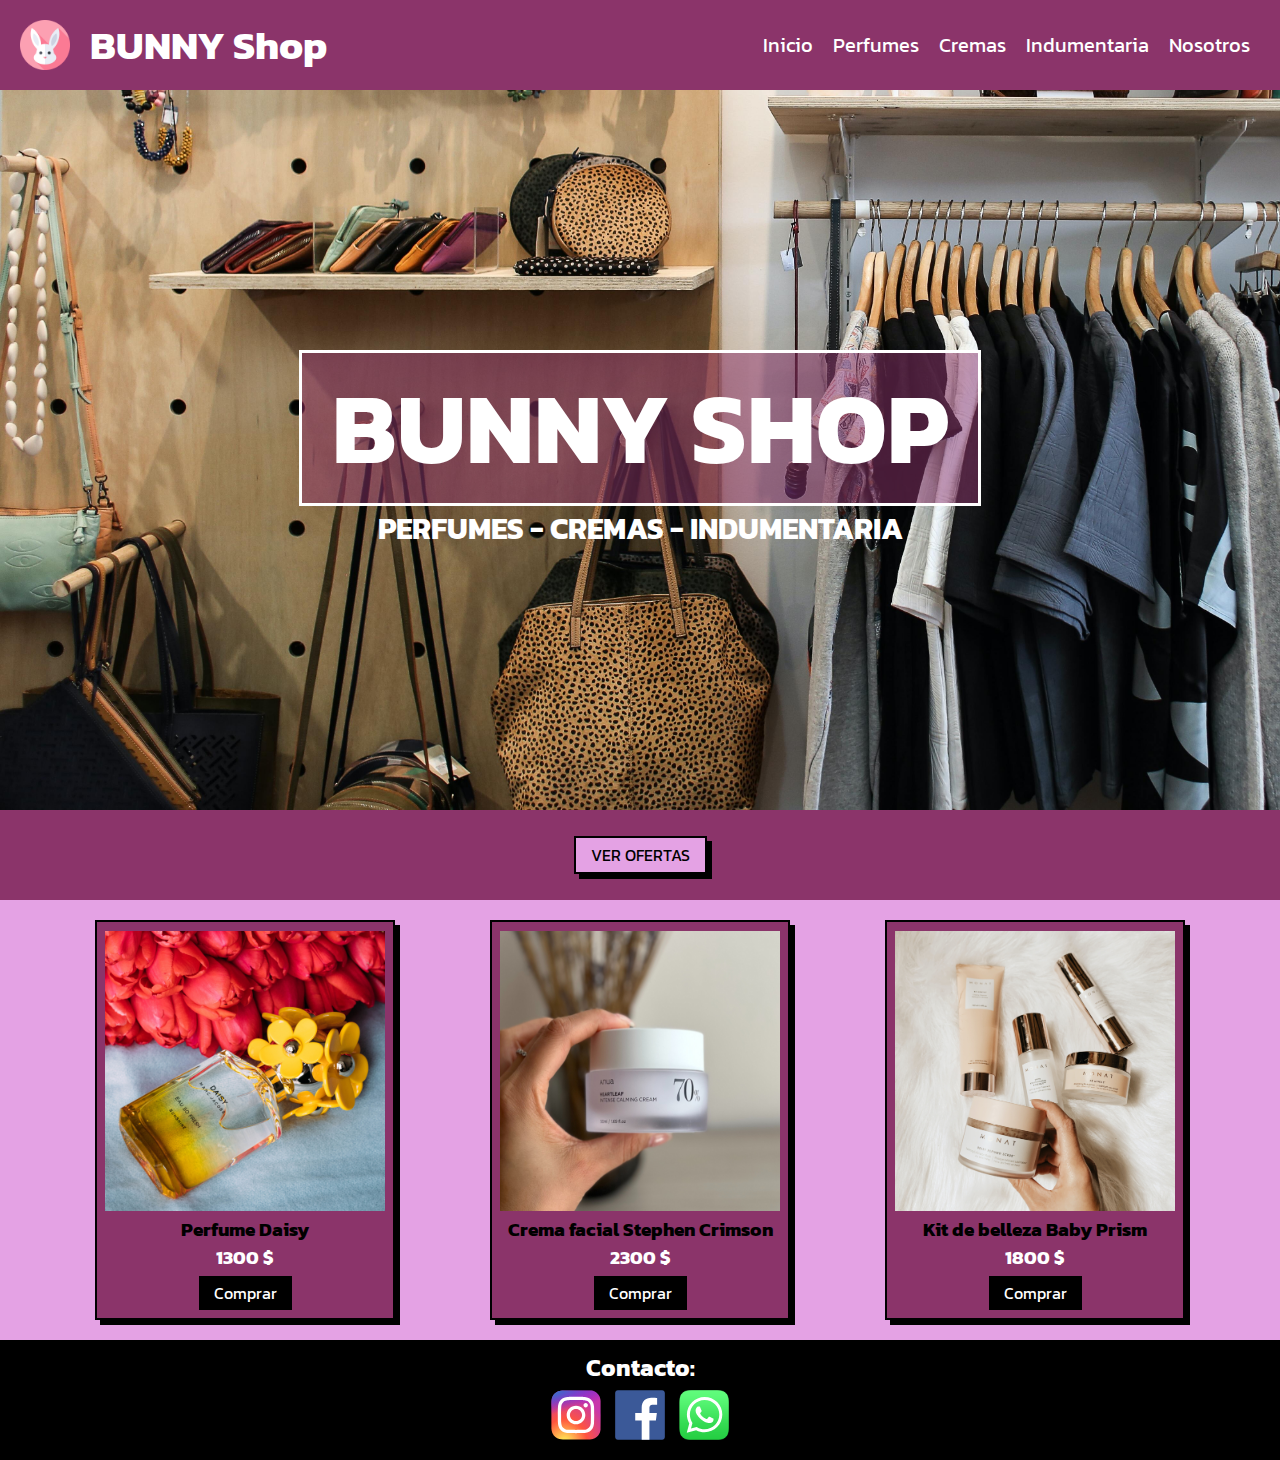
==== index.html @ acb0f759 "proyecto de la primer entrega" ====
<!DOCTYPE html>
<html lang="en">
<head>
    <meta charset="UTF-8">
    <meta name="viewport" content="width=device-width, initial-scale=1.0">
    <title>BUNNY Shop</title>
    <link rel="icon" href="bunny-icon.ico">
    <link rel="stylesheet" type="text/css" href="./css/style.css">
    <style>
        @import url('https://fonts.googleapis.com/css2?family=Kanit&display=swap');
    </style>
</head>
<body>
    <header>
        <div class="logo">
            <img src="img/bunny-icon.png" alt="logo de conejo">
            <h1>BUNNY Shop</h1>
        </div>
        <nav>
            <ul>
                <li><a href="index.html">Inicio</a></li>
                <li><a href="pages/perfumes.html">Perfumes</a></li>
                <li><a href="pages/cremas.html">Cremas</a></li>
                <li><a href="pages/indumentaria.html">Indumentaria</a></li>
                <li><a href="pages/nosotros.html">Nosotros</a></li>
            </ul>
        </nav>
    </header>
    <main>
        <section class="hero">
            <!-- Acá va a ir un carrousel próximamente -->
            <div class="carrousel">
                <h2 class="texto-nombre-tienda">BUNNY SHOP</h2>
                <h2 class="texto-productos">PERFUMES - CREMAS - INDUMENTARIA</h2>
            </div>
            <div class="boton-presentacion">
                <a class="boton-ofertas" href="#ofertas">VER OFERTAS</a>
            </div>
        </section>
        <section class="ofertas" id="ofertas">
            <div class="producto-tarjeta">
                <img src="img/perfume-1.jpg" alt="perfume en oferta">
                <h3 class="nombre-producto">Perfume Daisy</h3>
                <h3 class="precio-producto">1300 $</h3>
                <a class="boton-carrito" href="">Comprar</a>
            </div>
            <div class="producto-tarjeta">
                <img src="img/crema-1.jpg" alt="perfume en oferta">
                <h3 class="nombre-producto">Crema facial Stephen Crimson</h3>
                <h3 class="precio-producto">2300 $</h3>
                <a class="boton-carrito" href="">Comprar</a>
            </div>
            <div class="producto-tarjeta">
                <img src="img/crema-2.jpg" alt="perfume en oferta">
                <h3 class="nombre-producto">Kit de belleza Baby Prism</h3>
                <h3 class="precio-producto">1800 $</h3>
                <a class="boton-carrito" href="">Comprar</a>
            </div>
        </section>
    </main>
    <footer class="pie">
        <h2>Contacto:</h2>
        <div class="redes-sociales">
            <a href="http://www.instagram.com/" target="_blank"><img src="img/instagram-logo.svg" alt="logo de Instagram"></a>
            <a href="https://www.facebook.com/" target="_blank"><img src="img/facebook-logo.svg" alt="logo de Facebook"></a>
            <a href="https://web.whatsapp.com/" target="_blank"><img src="img/whatsapp-logo.svg" alt="logo de Whatsapp"></a>
        </div>
    </footer>
</body>
</html>
---- css/style.css ----
* {
    margin: 0;
    padding: 0;
}

body {
    font-family: 'Kanit', sans-serif;
}

/* Navbar */

header {
    z-index: 10;
    height: 10vh;
    padding: 20px;
    background-color:rgb(139, 52, 106);
    position: sticky;
    top: 0;
    display: flex;
    justify-content: space-between;
    align-items: center;
    box-sizing: border-box;
}

.logo {
    display: flex;
    justify-content: center;
    align-items: center;
}
header h1 {
    font-size: 40px;
    color: white;
}

header img {
    height: 50px;
    width: 50px;
    margin-right: 20px;

}

header nav ul {
    list-style: none;
    display: flex;
    
}

header nav ul li a {
    color: white;
    font-size: 20px;
    padding: 10px;
}

a {
    text-decoration: none;
}

/* Seccion Hero */

.carrousel {
    box-sizing: border-box;
    display: flex;
    justify-content: center;
    align-items: center;
    flex-direction: column;
    height: 80vh;
    background-image: url("../img/presentacion-hero.jpg");
    background-size: cover;
}

.texto-nombre-tienda {
    background-color: rgb(139, 52, 106, 50%);
    font-size: 100px;
    color: white;
    padding-inline: 30px;
    border: 3px solid white;
}

.texto-productos {
    font-size: 30px;
    color: white;
}
.boton-presentacion {
    height: 10vh;
    background-color: rgb(139, 52, 106);
    display: flex;
    justify-content: center;
    align-items: center;
}

.boton-ofertas {
    background-color: rgb(228, 162, 228);
    color: black;
    padding: 5px 15px;
    border: 2px solid black;
    box-shadow: 5px 5px black;
}

/* Seccion ofertas */

.ofertas {
    height: auto;
    padding: 10px;
    background-color: rgb(228, 162, 228);
    display: flex;
    justify-content: space-evenly;
    align-items: center;
    flex-wrap: wrap;
}

/* Tarjetas */

.producto-tarjeta {
    border: 2px solid;
    box-shadow: 5px 5px black;
    margin: 10px;
    display: flex;
    flex-direction: column;
    justify-content: center;
    align-items: center;
    background-color: rgb(139, 52, 106);
    box-sizing: border-box;
    width: 300px;
    height: 400px;
}

.ofertas div img {
    height:280px;
    width: 280px;
}

.nombre-producto {
    margin-top: 4px;
}

.precio-producto {
    color: white;
}

.boton-carrito {
    margin-top: 5px;
    background-color: black;
    color: white;
    padding: 5px 15px;
}

/* Footer */

footer {
    display: flex;
    flex-direction: column;
    align-items: center;
    height: 100px;
    padding: 10px;
    background-color: black;
}

footer h2 {
    color: white;
    margin-bottom: 5px;
}

footer a img {
    width: 50px;
    height: 50px;
    margin-left: 5px;
    margin-right: 5px;
    margin-bottom: 7px;
}

/* Páginas en construcción */

.contenido-vacio {
    background-color: violet;
    box-sizing: border-box;
    height: 80vh;
    display: flex;
    flex-direction: column;
    justify-content: center;
    align-items: center;
}

.contenido-vacio img {
    height: 300px;
    width: 300px;
}

.contenido-vacio h2 {
    color: white;
}
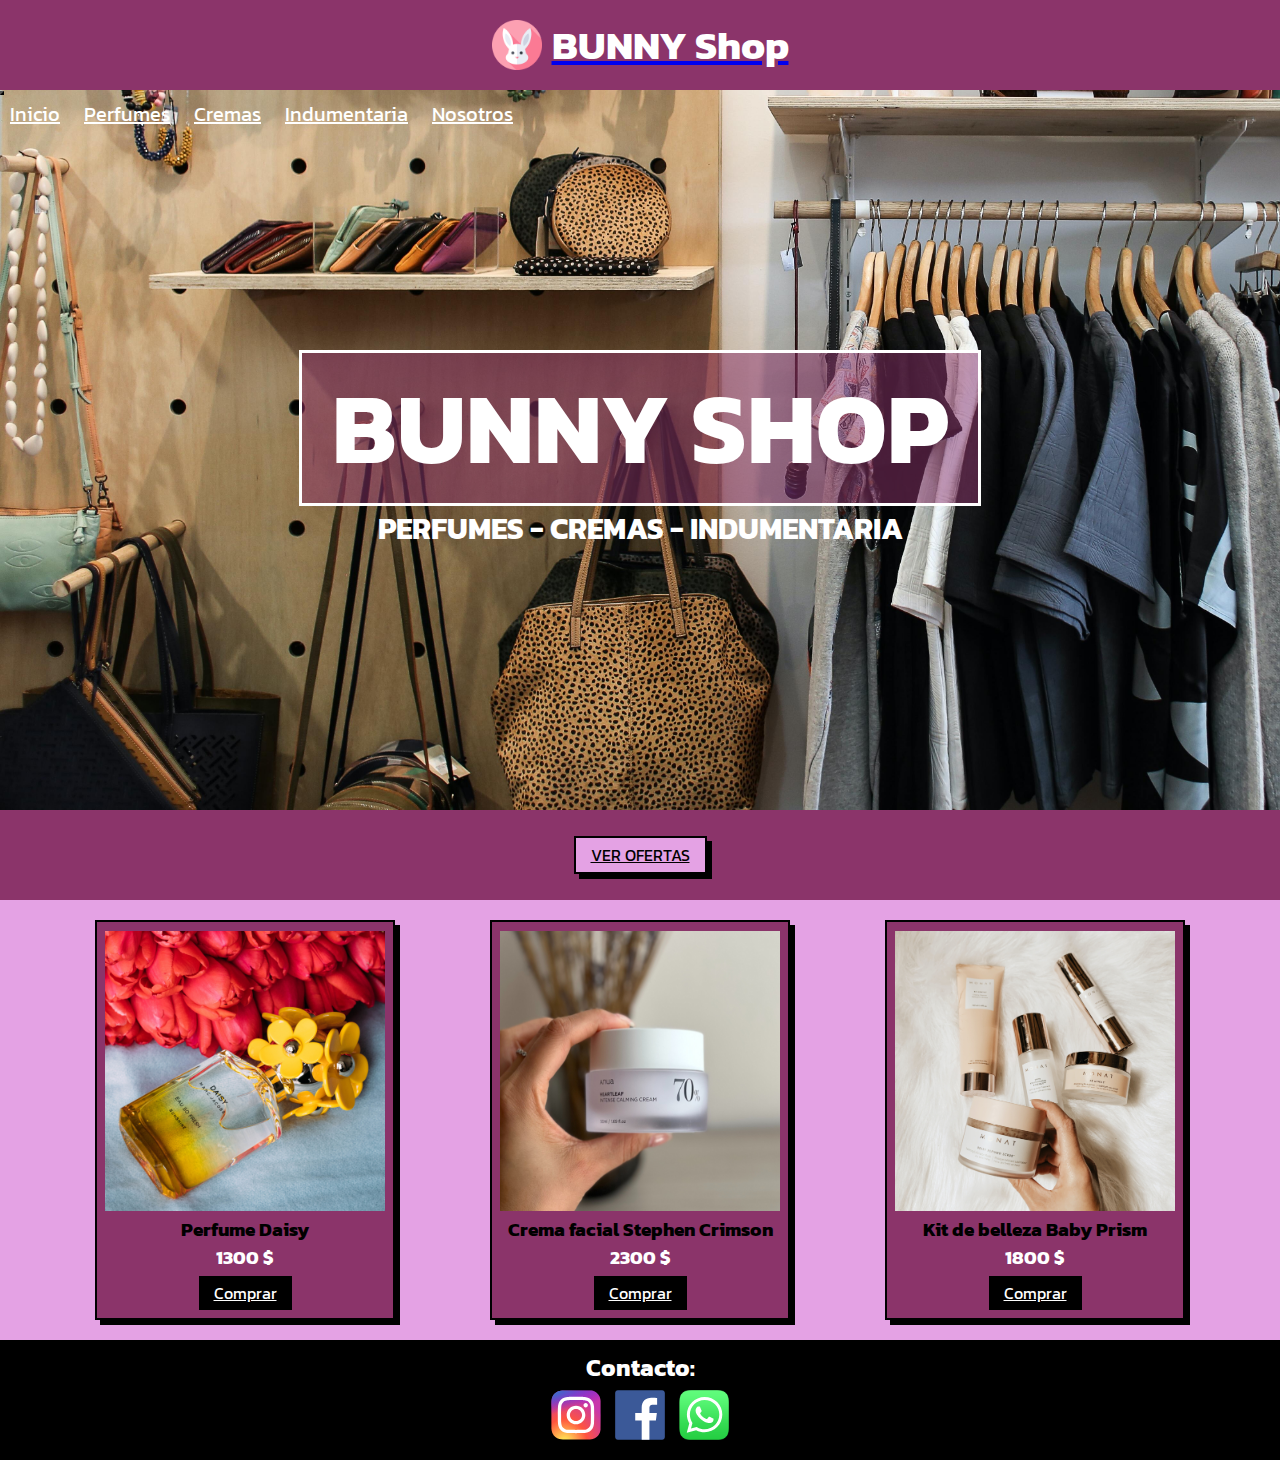
==== commit cfbf557e: "se aplica navbar con bootstrap" ====
--- a/index.html
+++ b/index.html
@@ -5,6 +5,7 @@
     <meta name="viewport" content="width=device-width, initial-scale=1.0">
     <title>BUNNY Shop</title>
     <link rel="icon" href="bunny-icon.ico">
+    <link href="https://cdn.jsdelivr.net/npm/bootstrap@5.3.2/dist/css/bootstrap.min.css" rel="stylesheet" integrity="sha384-T3c6CoIi6uLrA9TneNEoa7RxnatzjcDSCmG1MXxSR1GAsXEV/Dwwykc2MPK8M2HN" crossorigin="anonymous">
     <link rel="stylesheet" type="text/css" href="./css/style.css">
     <style>
         @import url('https://fonts.googleapis.com/css2?family=Kanit&display=swap');
@@ -12,19 +13,26 @@
 </head>
 <body>
     <header>
-        <div class="logo">
-            <img src="img/bunny-icon.png" alt="logo de conejo">
-            <h1>BUNNY Shop</h1>
-        </div>
-        <nav>
-            <ul>
-                <li><a href="index.html">Inicio</a></li>
-                <li><a href="pages/perfumes.html">Perfumes</a></li>
-                <li><a href="pages/cremas.html">Cremas</a></li>
-                <li><a href="pages/indumentaria.html">Indumentaria</a></li>
-                <li><a href="pages/nosotros.html">Nosotros</a></li>
-            </ul>
-        </nav>
+        <nav class="navbar navbar-expand-lg bg-body-tertiary">
+            <div class="container-fluid">
+                <a class="navbar-brand" href="#">
+                    <img src="bunny-icon.ico" alt="Logo" width="50" height="50" class="d-inline-block align-text-center">
+                    <h1>BUNNY Shop</h1>
+                </a>
+              <button class="navbar-toggler" type="button" data-bs-toggle="collapse" data-bs-target="#navbarNavAltMarkup" aria-controls="navbarNavAltMarkup" aria-expanded="false" aria-label="Toggle navigation">
+                <span background-color="white" class="navbar-toggler-icon"></span>
+              </button>
+              <div class="collapse navbar-collapse" id="navbarNavAltMarkup">
+                <div class="navbar-nav">
+                  <a class="nav-link" href="#">Inicio</a>
+                  <a class="nav-link" href="#">Perfumes</a>
+                  <a class="nav-link" href="#">Cremas</a>
+                  <a class="nav-link" href="#">Indumentaria</a>
+                  <a class="nav-link" href="#">Nosotros</a>
+                </div>
+              </div>
+            </div>
+          </nav>
     </header>
     <main>
         <section class="hero">
@@ -66,5 +74,6 @@
             <a href="https://web.whatsapp.com/" target="_blank"><img src="img/whatsapp-logo.svg" alt="logo de Whatsapp"></a>
         </div>
     </footer>
+    <script src="https://cdn.jsdelivr.net/npm/bootstrap@5.3.2/dist/js/bootstrap.bundle.min.js" integrity="sha384-C6RzsynM9kWDrMNeT87bh95OGNyZPhcTNXj1NW7RuBCsyN/o0jlpcV8Qyq46cDfL" crossorigin="anonymous"></script>
 </body>
 </html>--- a/css/style.css
+++ b/css/style.css
@@ -9,50 +9,43 @@
 
 /* Navbar */
 
-header {
-    z-index: 10;
-    height: 10vh;
-    padding: 20px;
-    background-color:rgb(139, 52, 106);
-    position: sticky;
-    top: 0;
+.navbar-brand {
     display: flex;
-    justify-content: space-between;
+    flex-direction: row;
     align-items: center;
-    box-sizing: border-box;
+    justify-content: center;
 }
 
-.logo {
-    display: flex;
-    justify-content: center;
-    align-items: center;
-}
-header h1 {
+h1 {
     font-size: 40px;
     color: white;
+    margin-left: 10px;
 }
 
-header img {
-    height: 50px;
-    width: 50px;
-    margin-right: 20px;
-
+header {
+    height: 10vh;
+    background-color:rgb(139, 52, 106);
 }
 
-header nav ul {
-    list-style: none;
-    display: flex;
-    
+.navbar-collapse {
+    flex-grow: 0;
 }
 
-header nav ul li a {
+.navbar {
+    align-self: center;
+    padding-top: 15px;
+    background-color: rgb(139, 52, 106) !important;
+}
+
+.nav-link {
     color: white;
     font-size: 20px;
     padding: 10px;
 }
 
-a {
-    text-decoration: none;
+.navbar-toggler {
+    border-color: black;
+    background-color: rgba(228, 104, 180, 0.555)
 }
 
 /* Seccion Hero */
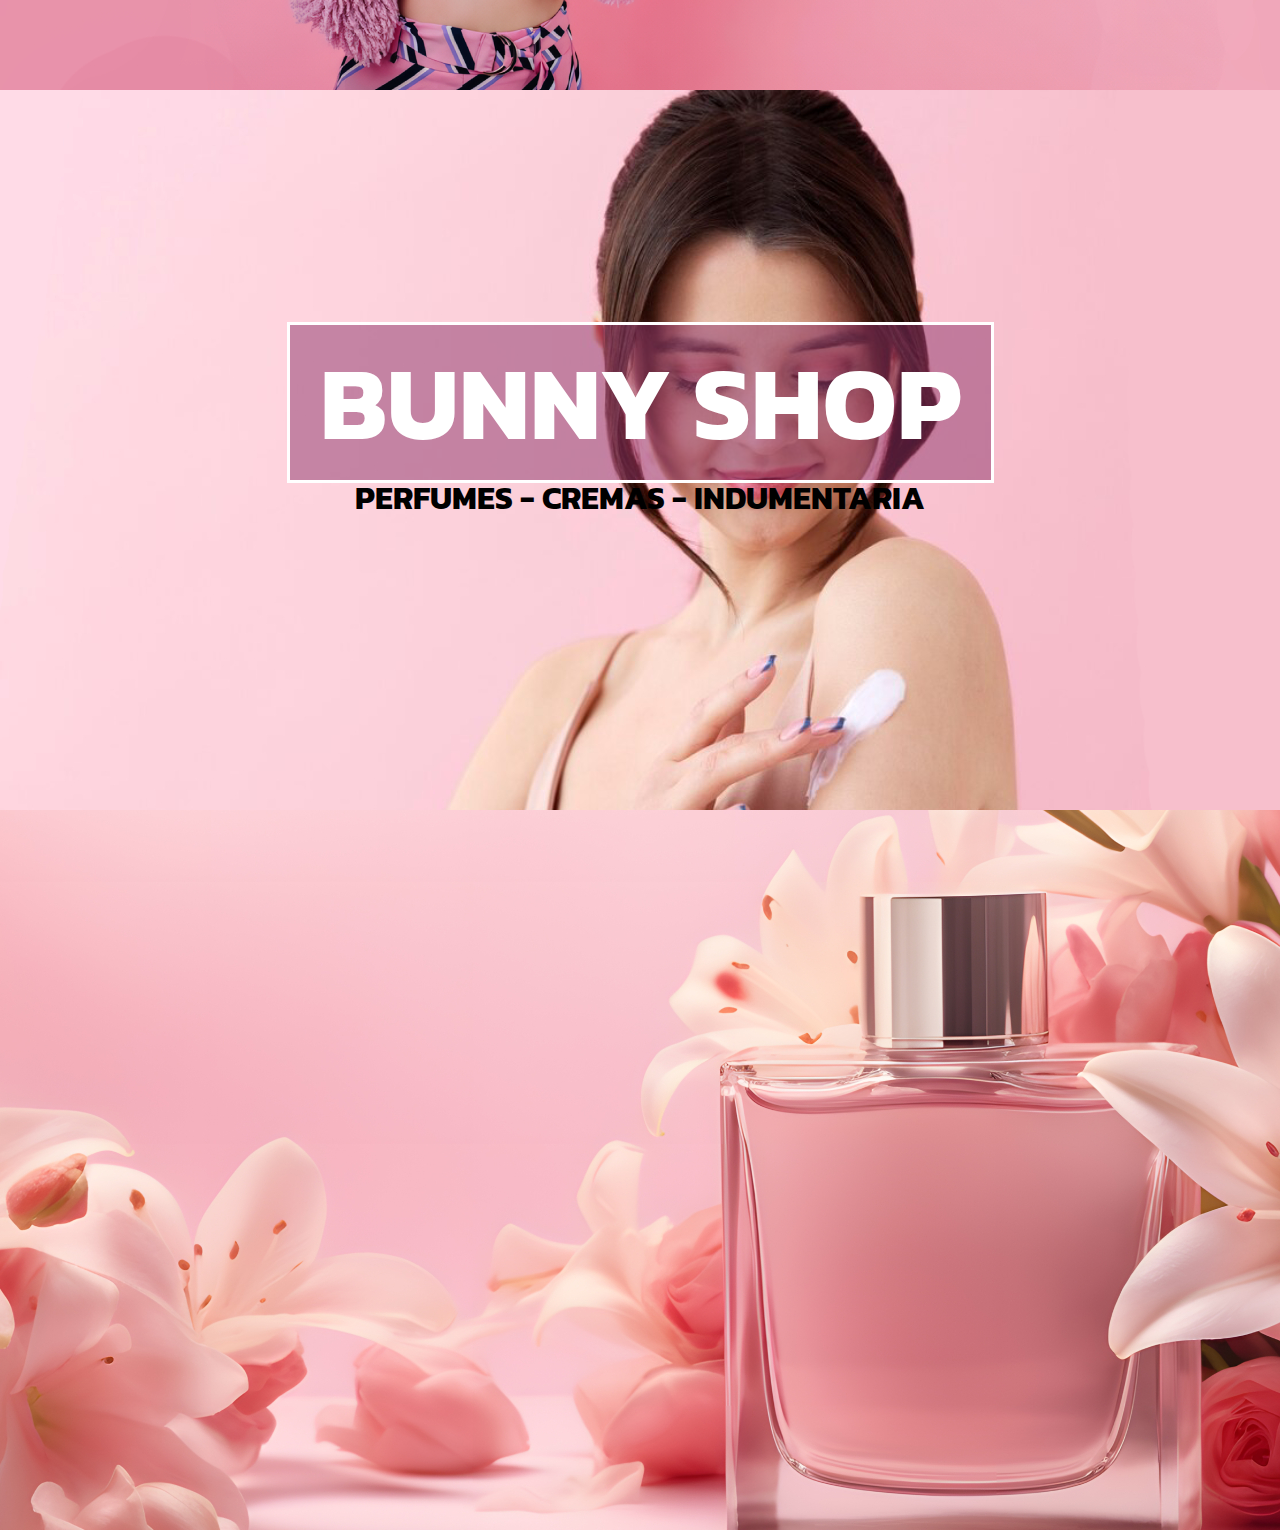
==== commit 7379c6c9: "index con carrousel agregado, bootstrap implementado, css corregido" ====
--- a/index.html
+++ b/index.html
@@ -1,43 +1,60 @@
 <!DOCTYPE html>
 <html lang="en">
+
 <head>
     <meta charset="UTF-8">
     <meta name="viewport" content="width=device-width, initial-scale=1.0">
     <title>BUNNY Shop</title>
     <link rel="icon" href="bunny-icon.ico">
-    <link href="https://cdn.jsdelivr.net/npm/bootstrap@5.3.2/dist/css/bootstrap.min.css" rel="stylesheet" integrity="sha384-T3c6CoIi6uLrA9TneNEoa7RxnatzjcDSCmG1MXxSR1GAsXEV/Dwwykc2MPK8M2HN" crossorigin="anonymous">
+    <link href="https://cdn.jsdelivr.net/npm/bootstrap@5.3.2/dist/css/bootstrap.min.css" rel="stylesheet"
+        integrity="sha384-T3c6CoIi6uLrA9TneNEoa7RxnatzjcDSCmG1MXxSR1GAsXEV/Dwwykc2MPK8M2HN" crossorigin="anonymous">
     <link rel="stylesheet" type="text/css" href="./css/style.css">
     <style>
         @import url('https://fonts.googleapis.com/css2?family=Kanit&display=swap');
     </style>
 </head>
+
 <body>
     <header>
         <nav class="navbar navbar-expand-lg bg-body-tertiary">
             <div class="container-fluid">
                 <a class="navbar-brand" href="#">
-                    <img src="bunny-icon.ico" alt="Logo" width="50" height="50" class="d-inline-block align-text-center">
+                    <img src="bunny-icon.ico" alt="Logo" width="50" height="50"
+                        class="d-inline-block align-text-center">
                     <h1>BUNNY Shop</h1>
                 </a>
-              <button class="navbar-toggler" type="button" data-bs-toggle="collapse" data-bs-target="#navbarNavAltMarkup" aria-controls="navbarNavAltMarkup" aria-expanded="false" aria-label="Toggle navigation">
-                <span background-color="white" class="navbar-toggler-icon"></span>
-              </button>
-              <div class="collapse navbar-collapse" id="navbarNavAltMarkup">
-                <div class="navbar-nav">
-                  <a class="nav-link" href="#">Inicio</a>
-                  <a class="nav-link" href="#">Perfumes</a>
-                  <a class="nav-link" href="#">Cremas</a>
-                  <a class="nav-link" href="#">Indumentaria</a>
-                  <a class="nav-link" href="#">Nosotros</a>
+                <button class="navbar-toggler" type="button" data-bs-toggle="collapse"
+                    data-bs-target="#navbarNavAltMarkup" aria-controls="navbarNavAltMarkup" aria-expanded="false"
+                    aria-label="Toggle navigation">
+                    <span background-color="white" class="navbar-toggler-icon"></span>
+                </button>
+                <div class="collapse navbar-collapse" id="navbarNavAltMarkup">
+                    <div class="navbar-nav">
+                        <a class="nav-link" href="#">Inicio</a>
+                        <a class="nav-link" href="#">Perfumes</a>
+                        <a class="nav-link" href="#">Cremas</a>
+                        <a class="nav-link" href="#">Indumentaria</a>
+                        <a class="nav-link" href="#">Nosotros</a>
+                    </div>
                 </div>
-              </div>
             </div>
-          </nav>
+        </nav>
     </header>
     <main>
         <section class="hero">
             <!-- Acá va a ir un carrousel próximamente -->
-            <div class="carrousel">
+            <div id="carouselExampleSlidesOnly" class="carousel slide" data-bs-ride="carousel">
+                <div class="carousel-inner">
+                    <div class="carousel-item active" data-bs-interval="3500">
+                        <img src="img/carousel-img-1.jpg" class="d-block w-100" alt="...">
+                    </div>
+                    <div class="carousel-item" data-bs-interval="3500">
+                        <img src="img/carousel-img-2.jpg" class="d-block w-100" alt="...">
+                    </div>
+                    <div class="carousel-item" data-bs-interval="3500">
+                        <img src="img/carousel-img-3.jpg" class="d-block w-100" alt="...">
+                    </div>
+                </div>
                 <h2 class="texto-nombre-tienda">BUNNY SHOP</h2>
                 <h2 class="texto-productos">PERFUMES - CREMAS - INDUMENTARIA</h2>
             </div>
@@ -48,32 +65,44 @@
         <section class="ofertas" id="ofertas">
             <div class="producto-tarjeta">
                 <img src="img/perfume-1.jpg" alt="perfume en oferta">
-                <h3 class="nombre-producto">Perfume Daisy</h3>
-                <h3 class="precio-producto">1300 $</h3>
-                <a class="boton-carrito" href="">Comprar</a>
+                <div class="producto-info">
+                    <h3 class="nombre-producto">Perfume Daisy</h3>
+                    <h3 class="precio-producto">1300 $</h3>
+                    <a class="boton-carrito" href="">Comprar</a>
+                </div>
             </div>
             <div class="producto-tarjeta">
-                <img src="img/crema-1.jpg" alt="perfume en oferta">
-                <h3 class="nombre-producto">Crema facial Stephen Crimson</h3>
-                <h3 class="precio-producto">2300 $</h3>
-                <a class="boton-carrito" href="">Comprar</a>
+                <img src="img/crema-1.jpg" alt="perfume en oferta">   
+                <div class="producto-info">
+                    <h3 class="nombre-producto">Crema facial Stephen Crimson</h3>
+                    <h3 class="precio-producto">2300 $</h3>
+                    <a class="boton-carrito" href="">Comprar</a>
+                </div>
             </div>
             <div class="producto-tarjeta">
                 <img src="img/crema-2.jpg" alt="perfume en oferta">
-                <h3 class="nombre-producto">Kit de belleza Baby Prism</h3>
-                <h3 class="precio-producto">1800 $</h3>
-                <a class="boton-carrito" href="">Comprar</a>
+                <div class="producto-info">
+                    <h3 class="nombre-producto">Kit de belleza Baby Prism</h3>
+                    <h3 class="precio-producto">1800 $</h3>
+                    <a class="boton-carrito" href="">Comprar</a>
+                </div>
             </div>
         </section>
     </main>
     <footer class="pie">
         <h2>Contacto:</h2>
         <div class="redes-sociales">
-            <a href="http://www.instagram.com/" target="_blank"><img src="img/instagram-logo.svg" alt="logo de Instagram"></a>
-            <a href="https://www.facebook.com/" target="_blank"><img src="img/facebook-logo.svg" alt="logo de Facebook"></a>
-            <a href="https://web.whatsapp.com/" target="_blank"><img src="img/whatsapp-logo.svg" alt="logo de Whatsapp"></a>
+            <a href="http://www.instagram.com/" target="_blank"><img src="img/instagram-logo.svg"
+                    alt="logo de Instagram"></a>
+            <a href="https://www.facebook.com/" target="_blank"><img src="img/facebook-logo.svg"
+                    alt="logo de Facebook"></a>
+            <a href="https://web.whatsapp.com/" target="_blank"><img src="img/whatsapp-logo.svg"
+                    alt="logo de Whatsapp"></a>
         </div>
     </footer>
-    <script src="https://cdn.jsdelivr.net/npm/bootstrap@5.3.2/dist/js/bootstrap.bundle.min.js" integrity="sha384-C6RzsynM9kWDrMNeT87bh95OGNyZPhcTNXj1NW7RuBCsyN/o0jlpcV8Qyq46cDfL" crossorigin="anonymous"></script>
+    <script src="https://cdn.jsdelivr.net/npm/bootstrap@5.3.2/dist/js/bootstrap.bundle.min.js"
+        integrity="sha384-C6RzsynM9kWDrMNeT87bh95OGNyZPhcTNXj1NW7RuBCsyN/o0jlpcV8Qyq46cDfL"
+        crossorigin="anonymous"></script>
 </body>
+
 </html>--- a/css/style.css
+++ b/css/style.css
@@ -32,6 +32,7 @@
 }
 
 .navbar {
+    z-index: 100;
     align-self: center;
     padding-top: 15px;
     background-color: rgb(139, 52, 106) !important;
@@ -50,7 +51,29 @@
 
 /* Seccion Hero */
 
-.carrousel {
+.carousel {
+    display: flex;
+    align-items: center;
+    justify-content: center;
+    flex-direction: column;
+    box-sizing: border-box;
+    height: 80vh;
+    position: relative;
+}
+
+.carousel-item {
+    height: 80vh;
+    overflow: hidden;
+}
+
+.carousel-item img {
+    image-rendering: optimizeSpeed;
+    min-width: 100%;
+    min-height: 100%;
+    object-fit: cover;
+}
+
+/* .carrousel {
     box-sizing: border-box;
     display: flex;
     justify-content: center;
@@ -59,19 +82,25 @@
     height: 80vh;
     background-image: url("../img/presentacion-hero.jpg");
     background-size: cover;
-}
+} */
 
 .texto-nombre-tienda {
+    z-index: 30;
     background-color: rgb(139, 52, 106, 50%);
-    font-size: 100px;
+    font-size: 6.5em;
     color: white;
     padding-inline: 30px;
     border: 3px solid white;
+    margin-bottom: 95px;
+    position: absolute;
 }
 
 .texto-productos {
-    font-size: 30px;
-    color: white;
+    position: absolute;
+    z-index: 30;
+    font-size: 2em;
+    color: black;
+    margin-top: 95px;
 }
 .boton-presentacion {
     height: 10vh;
@@ -87,6 +116,7 @@
     padding: 5px 15px;
     border: 2px solid black;
     box-shadow: 5px 5px black;
+    text-decoration: none;
 }
 
 /* Seccion ofertas */
@@ -109,8 +139,8 @@
     margin: 10px;
     display: flex;
     flex-direction: column;
-    justify-content: center;
-    align-items: center;
+    justify-content:space-around;
+    align-items:center;
     background-color: rgb(139, 52, 106);
     box-sizing: border-box;
     width: 300px;
@@ -118,23 +148,35 @@
 }
 
 .ofertas div img {
-    height:280px;
+    height: 280px;
     width: 280px;
 }
 
+.producto-info {
+    display: flex;
+    flex-direction: column;
+    justify-content: center;
+    align-items: center;
+}
+
 .nombre-producto {
-    margin-top: 4px;
+    font-size: 1.3em;
+    color: black;
+    font-weight: bold;
+    margin: 0;
 }
 
 .precio-producto {
-    color: white;
+    font-size: 1.5em;
+    color: white;
+    margin: 0;
 }
 
 .boton-carrito {
-    margin-top: 5px;
     background-color: black;
     color: white;
     padding: 5px 15px;
+    text-decoration: none;
 }
 
 /* Footer */
@@ -143,7 +185,7 @@
     display: flex;
     flex-direction: column;
     align-items: center;
-    height: 100px;
+    height: 120px;
     padding: 10px;
     background-color: black;
 }
@@ -180,4 +222,46 @@
 
 .contenido-vacio h2 {
     color: white;
+}
+
+@media (max-width: 720px) {
+    .texto-nombre-tienda {
+        font-size: 5em;
+        margin-bottom: 80px;
+    }
+
+    .texto-productos {
+        margin-top: 80px;
+        font-size: 1.5em;
+    }
+}
+
+@media (max-width: 450px) {
+        .navbar-brand h1 {
+        display: none;
+    }
+}
+
+@media (max-width: 550px) {
+    .texto-nombre-tienda {
+        font-size: 3em;
+        margin-bottom: 55px;
+    }
+
+    .texto-productos {
+        margin-top: 55px;
+        font-size: 1.2em;
+    }
+}
+
+@media (max-width: 400px) {
+    .texto-nombre-tienda {
+        font-size: 2em;
+        margin-bottom: 45px;
+    }
+
+    .texto-productos {
+        margin-top: 45px;
+        font-size: 0.9em;
+    }
 }